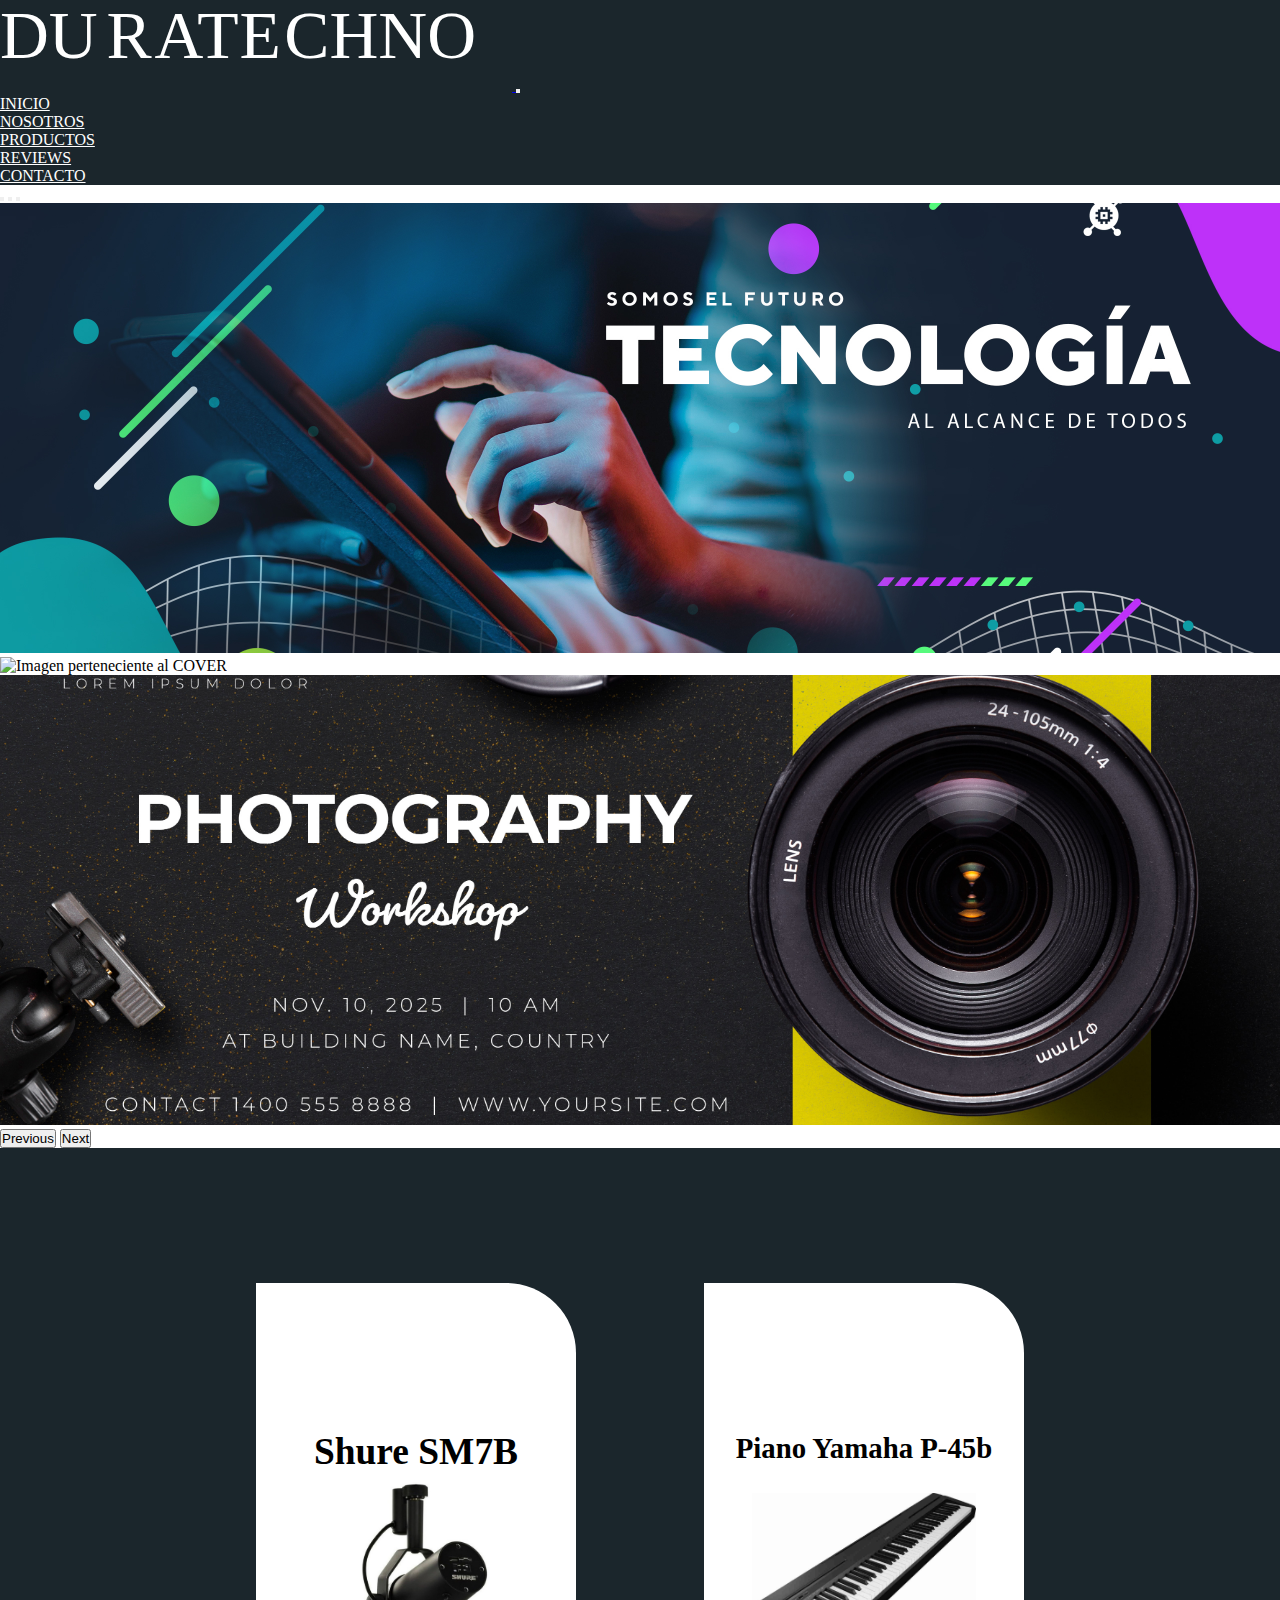
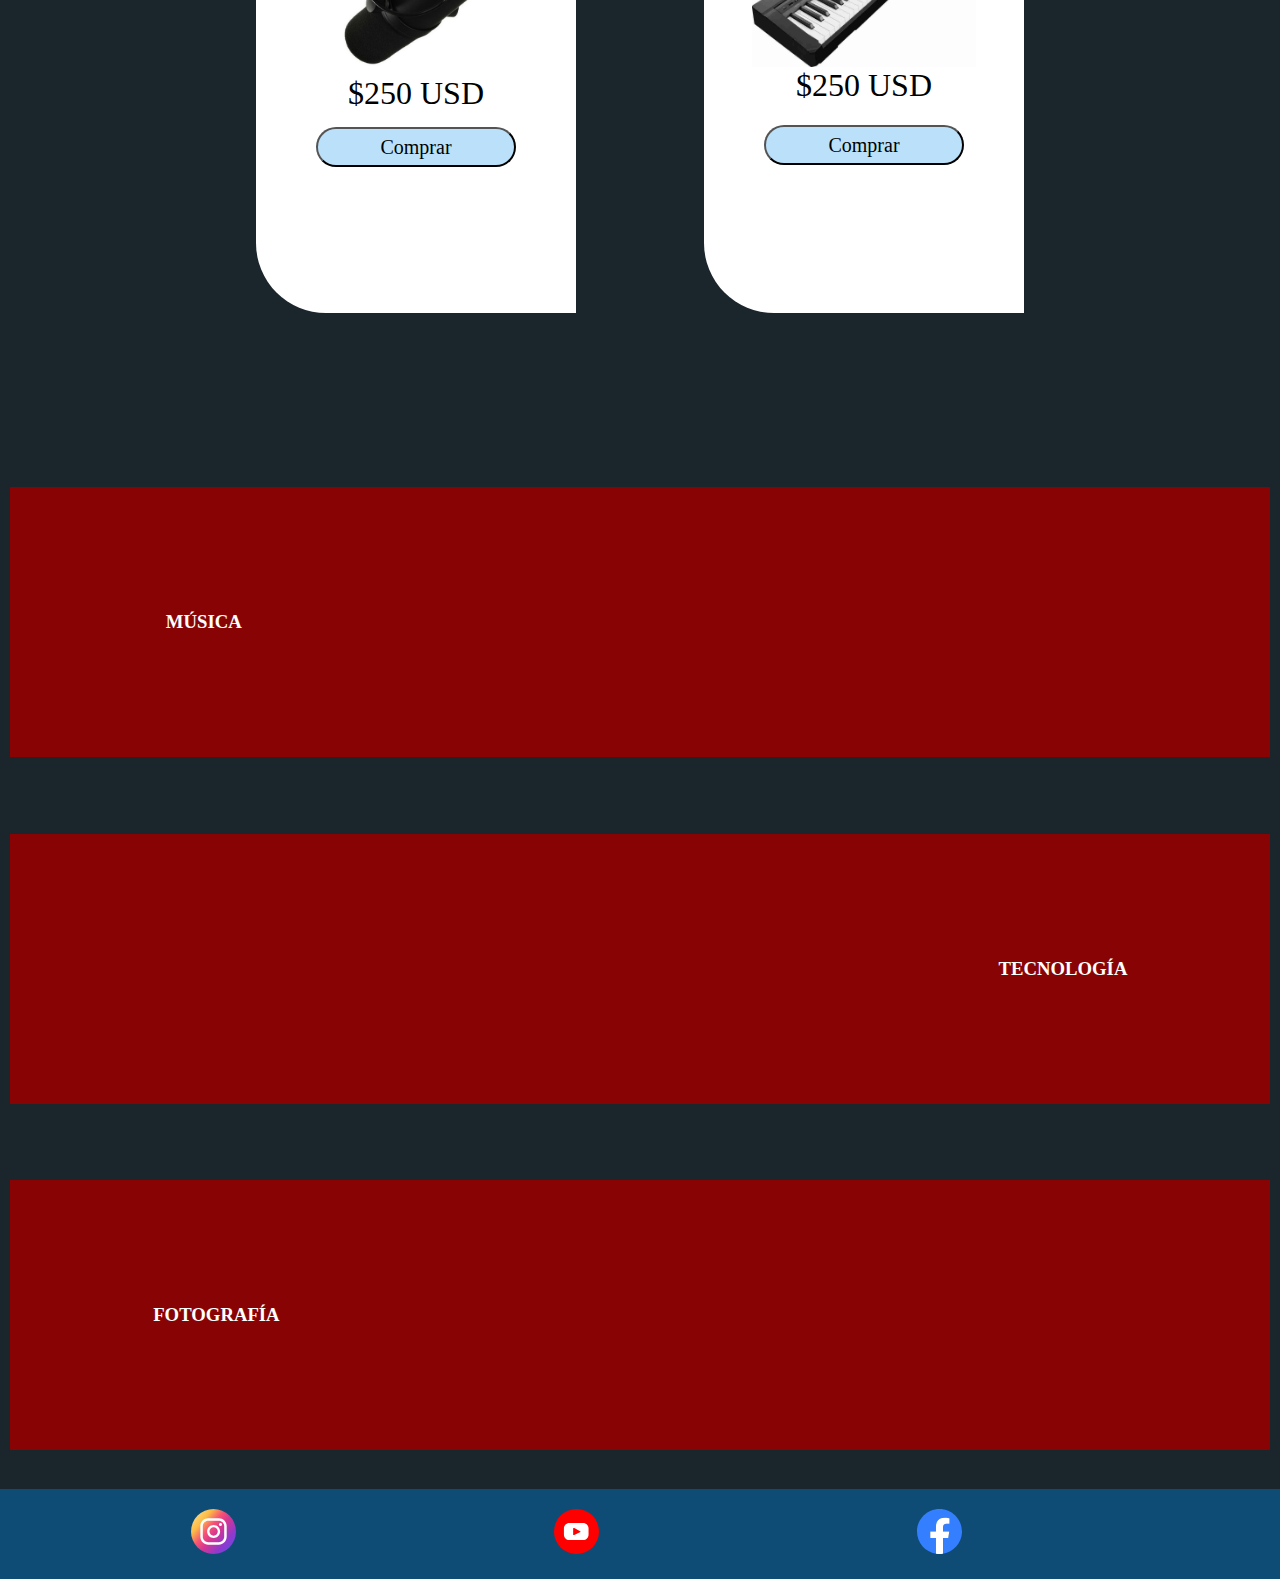
==== index.html @ 424f65d6 "Repositorio GitHub" ====
<!DOCTYPE html>
<html lang="es">
<head>
    <meta charset="UTF-8">
    <meta http-equiv="X-UA-Compatible" content="IE=edge">
    <meta name="viewport" content="width=device-width, initial-scale=1.0">
    <title>DURATECHNO</title>
    <link href="https://cdn.jsdelivr.net/npm/bootstrap@5.2.0/dist/css/bootstrap.min.css" rel="stylesheet" integrity="sha384-gH2yIJqKdNHPEq0n4Mqa/HGKIhSkIHeL5AyhkYV8i59U5AR6csBvApHHNl/vI1Bx" crossorigin="anonymous">
    <link rel="stylesheet" href="./css/styles.css">

</head>
<body>
    <header>
        <nav class="navbar navbar-expand-lg background-color">
            <div class="container-fluid">
              <a class="navbar-brand" href="./index.html">
                <img class="logo__nav" src="./assets/img/logoduratechno.svg" alt="logo">
              </a>
              <button class="navbar-toggler" type="button" data-bs-toggle="collapse" data-bs-target="#navbarSupportedContent" aria-controls="navbarSupportedContent" aria-expanded="false" aria-label="Toggle navigation">
                <span class="navbar-toggler-icon"></span>
              </button>
              <div class="collapse navbar-collapse" id="navbarSupportedContent">
                <ul class="navbar-nav ms-auto">
                  <li class="nav-item">
                    <a class="nav-link" aria-current="page" href="./index.html">INICIO</a>
                  </li>
                  <li class="nav-item">
                      <a class="nav-link" href="./pages/nosotros.html" target="_blank">NOSOTROS</a>
                </li>
                  <li class="nav-item">
                    <a class="nav-link" href="./pages/productos2.html" target="_blank">PRODUCTOS</a>
                  </li>
                  <li class="nav-item">
                      <a class="nav-link" href="./pages/reviews.html" target="_blank">REVIEWS</a>
                </li>
                  <li class="nav-item">
                    <a class="nav-link" href="./pages/contacto.html" target="_blank">CONTACTO</a>
                  </li>
                </ul>
              </div>
            </div>
        </nav>
    </header>
    <section class="conteiner_cover">
      <div id="carouselExampleIndicators" class="carousel slide" data-bs-ride="true">
        <div class="carousel-indicators">
          <button type="button" data-bs-target="#carouselExampleIndicators" data-bs-slide-to="0" class="active" aria-current="true" aria-label="Slide 1"></button>
          <button type="button" data-bs-target="#carouselExampleIndicators" data-bs-slide-to="1" aria-label="Slide 2"></button>
          <button type="button" data-bs-target="#carouselExampleIndicators" data-bs-slide-to="2" aria-label="Slide 3"></button>
        </div>
        <div class="carousel-inner">
          <div class="carousel-item active">
            <img src="./assets/img/cover__banner.jpg" class="d-block w-100" alt="Imagen perteneciente al COVER">
          </div>
          <div class="carousel-item">
            <img src="./assets/img/cover__banner2.jpg" class="d-block w-100" alt="Imagen perteneciente al COVER">
          </div>
          <div class="carousel-item">
            <img src="./assets/img/cover__banner3.jpg" class="d-block w-100" alt="Imagen perteneciente al COVER">
          </div>
        </div>
        <button class="carousel-control-prev" type="button" data-bs-target="#carouselExampleIndicators" data-bs-slide="prev">
          <span class="carousel-control-prev-icon" aria-hidden="true"></span>
          <span class="visually-hidden">Previous</span>
        </button>
        <button class="carousel-control-next" type="button" data-bs-target="#carouselExampleIndicators" data-bs-slide="next">
          <span class="carousel-control-next-icon" aria-hidden="true"></span>
          <span class="visually-hidden">Next</span>
        </button>
      </div>
    </section>
    <section class="conteiner__products">
      <article class="card__1">
        <h3 class="card__title">Shure SM7B</h3>
        <img class="card__img" src="./assets/img/articulo_1.jpg" alt="Shure SM7B">
        <p class="card__price">$250 USD</p>
        <form>
          <input class="btn" type="button" value="Comprar"/>
        </form>  
      </article>
      <article class="card__2">
        <h3 class="card__title">Piano Yamaha P-45b</h3>
        <img class="card__img" src="./assets/img/articulo_2.jpg" alt="Yamaha P-45b">
        <p class="card__price">$250 USD</p>
        <form>
            <input class="btn"  type="button" value="Comprar"/>
        </form> 
      </article>   
    </section>
    <div class="conteiner_video-presentacion">
      <div class="square_conteiner">
        <h3>MÚSICA</h3>
        <iframe width="560" height="315" src="https://www.youtube.com/embed/FCR5v_9YJSA" title="YouTube video player" frameborder="0" allow="accelerometer; autoplay; clipboard-write; encrypted-media; gyroscope; picture-in-picture" allowfullscreen></iframe>
      </div>    
      
      <div class="square_conteiner">
        <iframe width="560" height="315" src="https://www.youtube.com/embed/40LCwlGci04" title="YouTube video player" frameborder="0" allow="accelerometer; autoplay; clipboard-write; encrypted-media; gyroscope; picture-in-picture" allowfullscreen></iframe>
        <h3>TECNOLOGÍA</h3>
      </div> 

      <div class="square_conteiner">
        <h3>FOTOGRAFÍA</h3>
        <iframe width="560" height="315" src="https://www.youtube.com/embed/zerSHqKWhYQ" title="YouTube video player" frameborder="0" allow="accelerometer; autoplay; clipboard-write; encrypted-media; gyroscope; picture-in-picture" allowfullscreen></iframe>
      </div>     
    </div>
    <footer> 
      <div>
          <a href="https://www.instagram.com/duratechno/" target="_blank">
              <img class="footer_img fa-instagram" src="./assets/img/instagram_logo.svg" alt="Icono Instagram">
          </a>
      </div>
      <div>
          <a href="https://www.youtube.com/channel/UC4eoBMICMSjRvYHxWtyNZlQ" target="_blank">
              <img class="footer_img fa-youtube" src="./assets/img/youtube_logo.svg" alt="Icono YouTube">
          </a>
      </div>
      <div>
          <a href="https://www.facebook.com/gabydiaz99" target="_blank">
              <img class="footer_img fa-facebook" src="./assets/img/facebook_logo.svg" alt="Icono Facebook">
          </a>
      </div> 
    </footer>  
<script src="https://cdn.jsdelivr.net/npm/bootstrap@5.2.0/dist/js/bootstrap.bundle.min.js" integrity="sha384-A3rJD856KowSb7dwlZdYEkO39Gagi7vIsF0jrRAoQmDKKtQBHUuLZ9AsSv4jD4Xa" crossorigin="anonymous"></script>
</body>
</html>
---- css/styles.css ----
@import url("https://fonts.googleapis.com/css2?family=Baloo+2:wght@400;700;800&display=swap");
* {
  margin: 0;
  padding: 0;
  box-sizing: border-box;
}

header {
  font-family: "$fontBaloo";
}
header .logo__nav {
  width: 40%;
}
header .background-color {
  background-color: #1B262C;
}
header .nav-link {
  color: #fff;
}

.conteiner_cover img {
  -o-object-fit: cover;
     object-fit: cover;
  height: 50vh;
  width: 100%;
}

.conteiner__products {
  background-color: #1B262C;
  display: flex;
  justify-content: space-between;
  align-items: center;
  height: 100vh;
  font-family: "Baloo 2", cursive;
}
.conteiner__products .card__1 {
  display: flex;
  flex-direction: column;
  justify-content: center;
  align-items: center;
  width: 25%;
  height: 70vh;
  background-color: rgb(255, 255, 255);
  margin-left: 20%;
  border-top-right-radius: 70px;
  border-bottom-left-radius: 70px;
  font-family: "TTNorms-ExtraBold";
  font-size: 2em;
}
.conteiner__products .card__1 img {
  width: 50%;
}
.conteiner__products .card__1 .btn {
  width: 200px;
  height: 40px;
  border-radius: 20px;
  font-family: "TTNorms-ExtraBold";
  font-size: 20px;
  background-color: #BBE1FA;
  margin-top: 15px;
}
.conteiner__products .card__1:hover {
  width: 28%;
  transition: 1s;
}
.conteiner__products .card__2 {
  display: flex;
  flex-direction: column;
  justify-content: center;
  align-items: center;
  width: 25%;
  height: 70vh;
  background-color: rgb(255, 255, 255);
  margin-right: 20%;
  border-top-right-radius: 70px;
  border-bottom-left-radius: 70px;
  font-family: "TTNorms-ExtraBold";
  font-size: 2em;
}
.conteiner__products .card__2 h3 {
  font-size: 0.9em;
  margin-bottom: 9%;
}
.conteiner__products .card__2 p {
  padding-bottom: 2%;
}
.conteiner__products .card__2 img {
  width: 70%;
}
.conteiner__products .card__2 .btn {
  width: 200px;
  height: 40px;
  border-radius: 20px;
  font-family: "TTNorms-ExtraBold";
  font-size: 20px;
  background-color: #BBE1FA;
  margin-top: 15px;
}
.conteiner__products .card__2:hover {
  width: 28%;
  transition: 1s;
}

.conteiner_video-presentacion {
  background-color: #1B262C;
  height: auto;
  display: flex;
  flex-direction: column;
  align-items: center;
  justify-content: center;
}
.conteiner_video-presentacion .square_conteiner {
  background-color: #880404;
  height: 30vh;
  width: 98.5vw;
  display: flex;
  align-items: center;
  justify-content: space-around;
  margin: 3%;
}
.conteiner_video-presentacion .square_conteiner h3 {
  color: white;
}

footer {
  display: flex;
  height: 10vh;
  justify-content: space-evenly;
  align-items: center;
  padding-left: 10%;
  background-color: #0F4C75;
}
footer div a img {
  width: 15%;
}

.section__aboutus {
  background-image: url(../assets/img/Fondocover.png);
  background-repeat: no-repeat;
  background-size: cover;
  height: 100vh;
  background-color: #1B262C;
}
.section__aboutus h2 {
  margin-left: 45%;
  color: #fff;
  background-color: #1B262C;
  padding-top: 3%;
}
.section__aboutus .nosotros__info {
  display: flex;
  justify-content: space-between;
  align-items: center;
  margin-top: 8rem;
}
.section__aboutus .nosotros__info .nosotros__info-text {
  font-family: TTNorms-Regular;
  color: #fff;
  font-size: 1.8em;
  width: 900px;
  height: 600px;
  margin-left: 100px;
  overflow: scroll;
}
.section__aboutus .nosotros__info .nosotros__info-text div .section__aboutus img {
  width: 800px;
  margin-right: 100px;
  margin-bottom: 5em;
}
.section__aboutus .nosotros__info .nosotros__info-text::-webkit-scrollbar {
  width: 3px;
  height: 3px;
  background-color: rgb(224, 255, 245);
}

.section__aboutus img {
  width: 800px;
  margin-right: 100px;
  margin-bottom: 5em;
}/*# sourceMappingURL=styles.css.map */
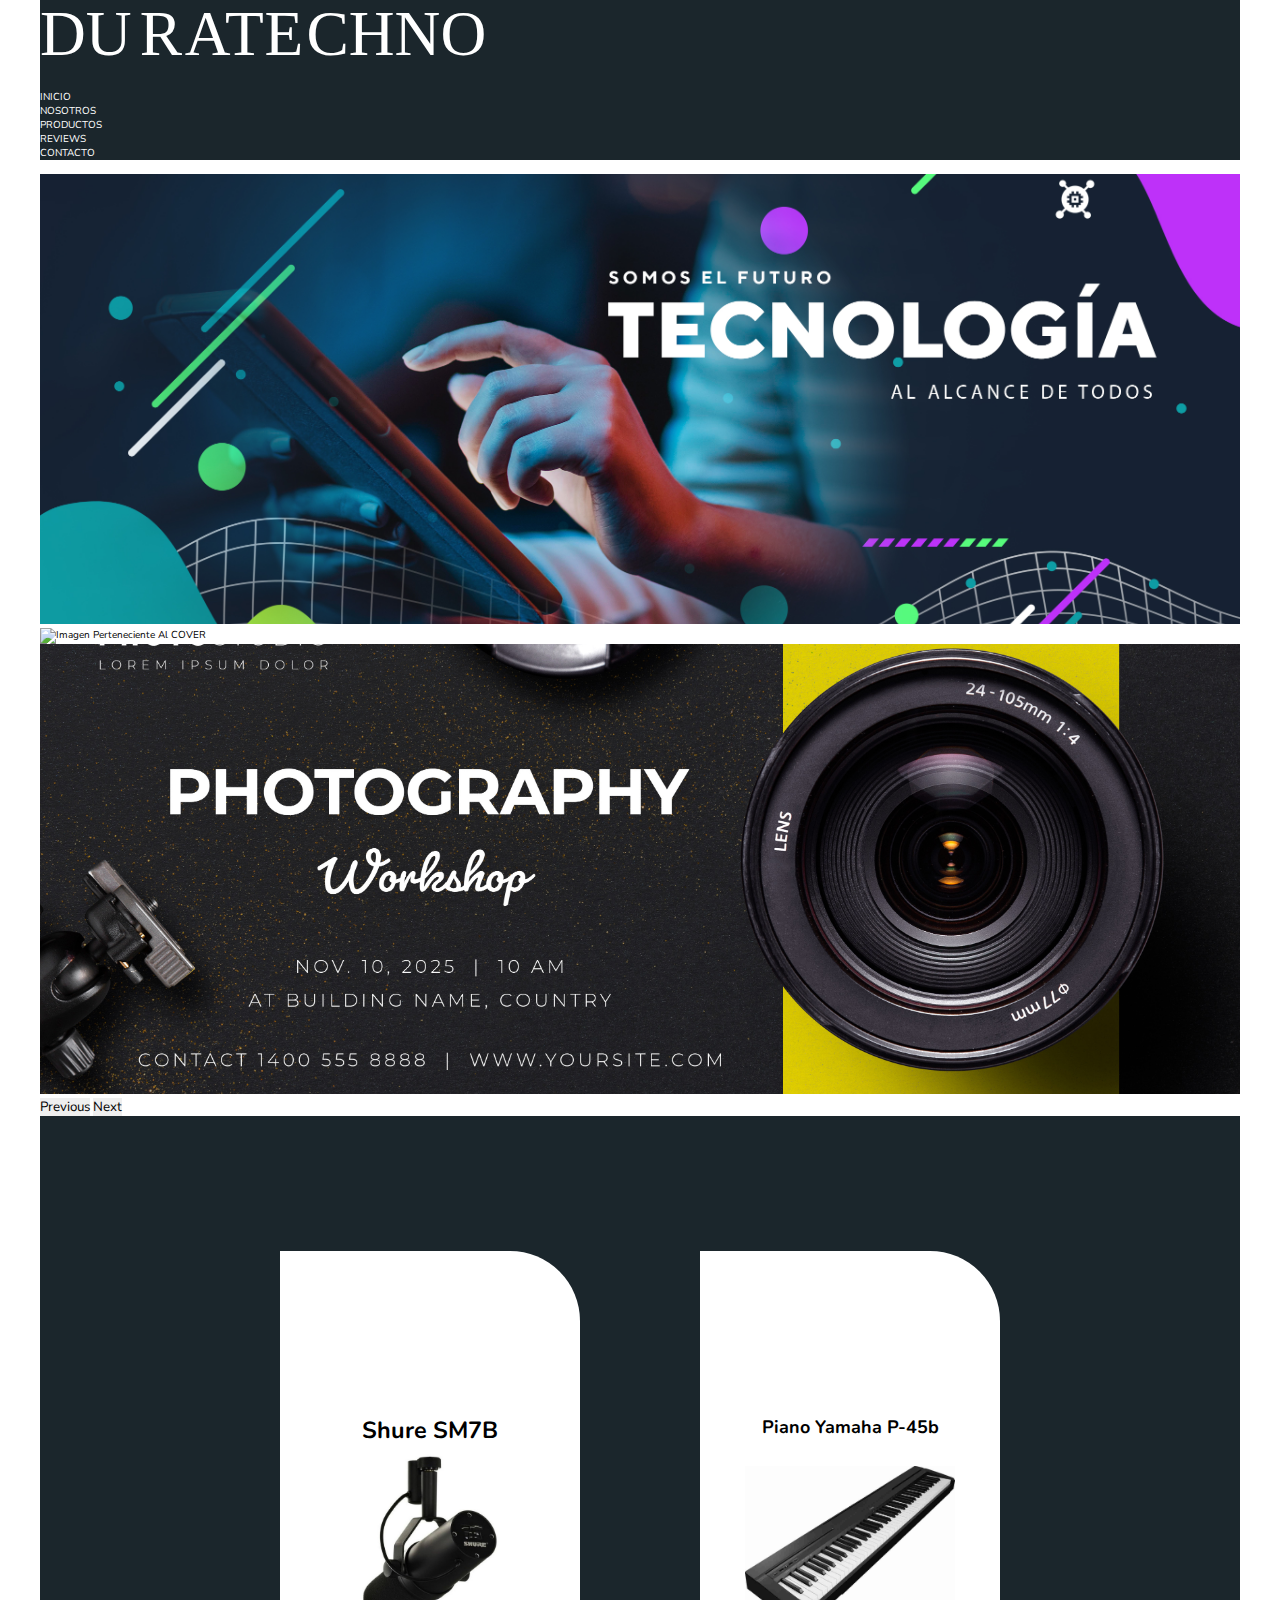
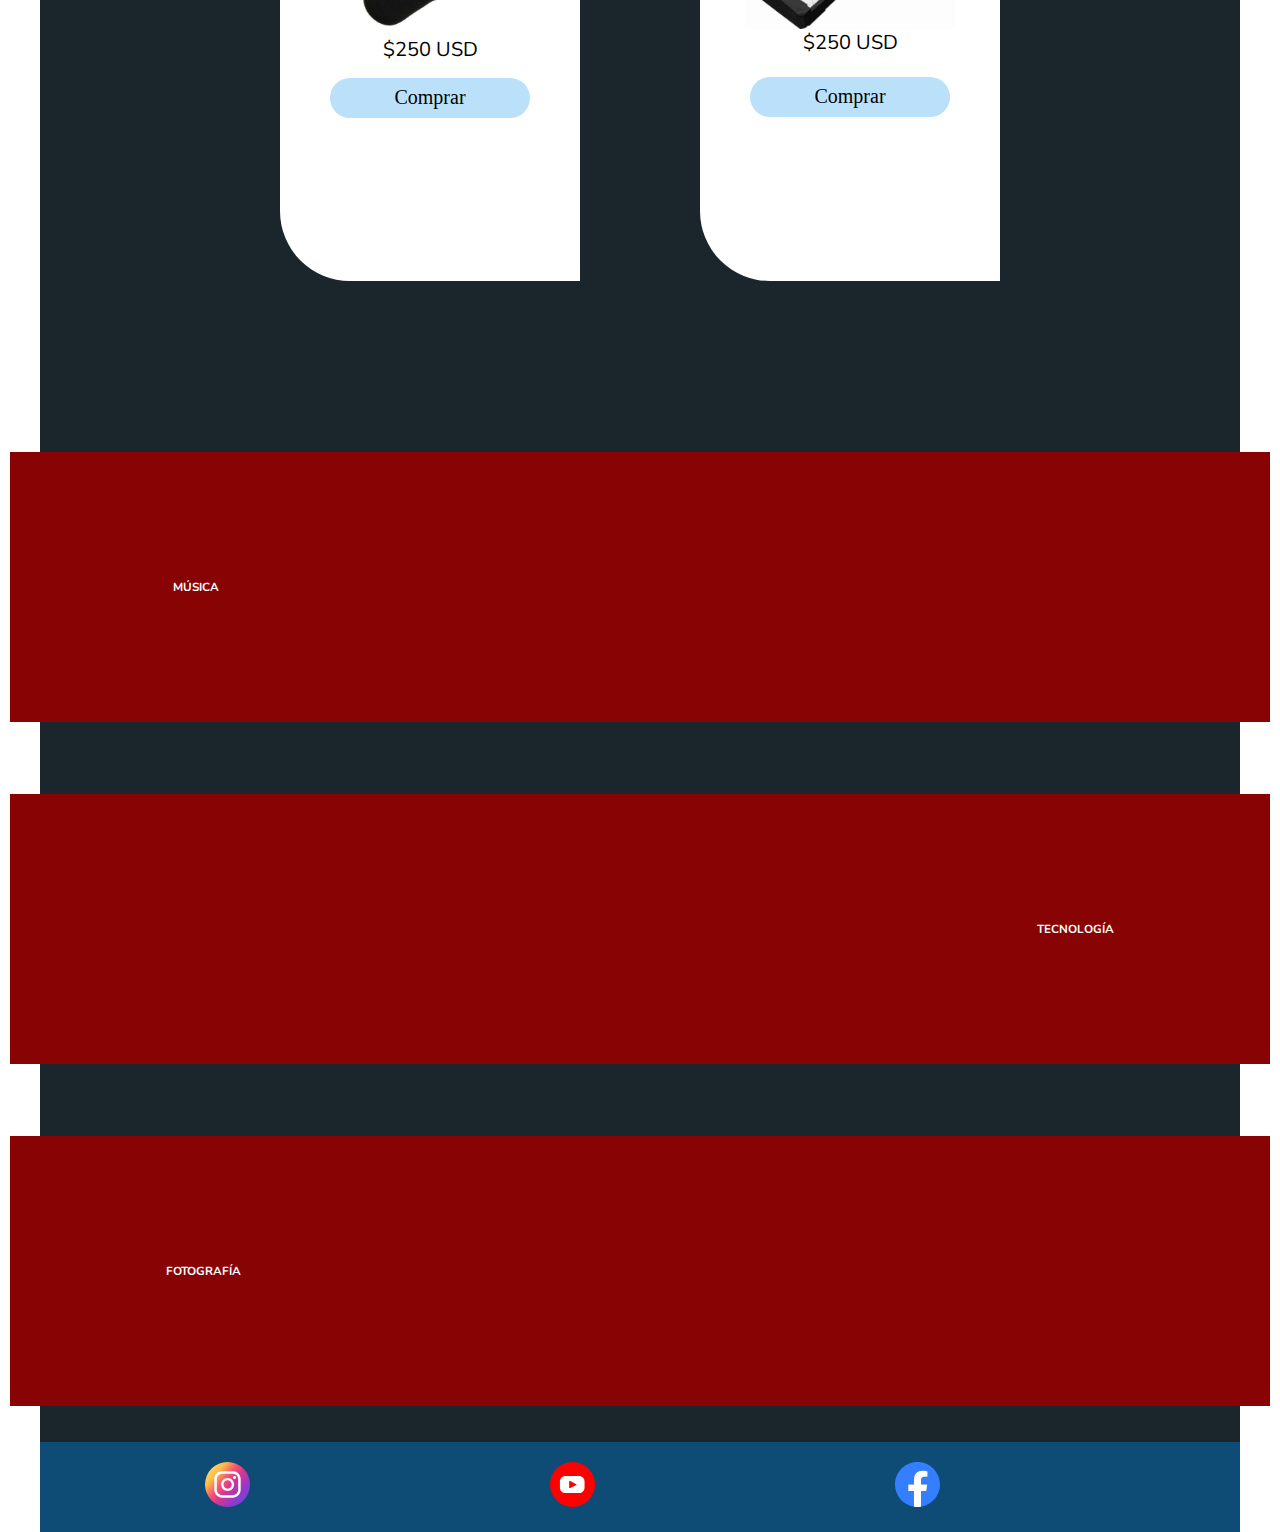
==== commit ec231074: "Full-Responsive" ====
--- a/index.html
+++ b/index.html
@@ -4,8 +4,10 @@
     <meta charset="UTF-8">
     <meta http-equiv="X-UA-Compatible" content="IE=edge">
     <meta name="viewport" content="width=device-width, initial-scale=1.0">
-    <title>DURATECHNO</title>
+    <title>DURATECHNO - Inicio</title>
+    <meta name="description" content="Tecnología, fotografía y música, al alcance de todos.">
     <link href="https://cdn.jsdelivr.net/npm/bootstrap@5.2.0/dist/css/bootstrap.min.css" rel="stylesheet" integrity="sha384-gH2yIJqKdNHPEq0n4Mqa/HGKIhSkIHeL5AyhkYV8i59U5AR6csBvApHHNl/vI1Bx" crossorigin="anonymous">
+    <meta name="keywords" content="home studio, filmmaker, tecnologia, accesorios para musicos">
     <link rel="stylesheet" href="./css/styles.css">
 
 </head>
@@ -28,7 +30,7 @@
                       <a class="nav-link" href="./pages/nosotros.html" target="_blank">NOSOTROS</a>
                 </li>
                   <li class="nav-item">
-                    <a class="nav-link" href="./pages/productos2.html" target="_blank">PRODUCTOS</a>
+                    <a class="nav-link" href="./pages/productos.html" target="_blank">PRODUCTOS</a>
                   </li>
                   <li class="nav-item">
                       <a class="nav-link" href="./pages/reviews.html" target="_blank">REVIEWS</a>
--- a/css/styles.css
+++ b/css/styles.css
@@ -1,4 +1,5 @@
 @import url("https://fonts.googleapis.com/css2?family=Baloo+2:wght@400;700;800&display=swap");
+@import url("https://fonts.googleapis.com/css2?family=Nunito:wght@200;300;400;500;600&display=swap");
 * {
   margin: 0;
   padding: 0;
@@ -177,4 +178,321 @@
   width: 800px;
   margin-right: 100px;
   margin-bottom: 5em;
+}
+
+* {
+  font-family: "Nunito", sans-serif;
+  margin: 0;
+  padding: 0;
+  box-sizing: border-box;
+  outline: none;
+  border: none;
+  text-decoration: none;
+  transition: all 0.2s linear;
+  text-transform: capitalize;
+}
+
+html {
+  font-size: 62.5%;
+  overflow-x: hidden;
+}
+
+.body_productos {
+  background-color: #1B262C;
+}
+
+.container {
+  max-width: 1200px;
+  margin: 0 auto;
+  padding: 3rem 2rem;
+}
+
+.container .title {
+  font-size: 3.5rem;
+  color: #fff;
+  margin-bottom: 3rem;
+  text-transform: uppercase;
+  text-align: center;
+}
+
+.container .products-container {
+  display: grid;
+  grid-template-columns: repeat(auto-fit, minmax(30rem, 1fr));
+  gap: 2rem;
+}
+
+.container .products-container .product {
+  text-align: center;
+  padding: 3rem 2rem;
+  background: #fff;
+  box-shadow: 0 0.5rem 1rem rgba(0, 0, 0, 0.1);
+  outline: 0.1rem solid #ccc;
+  outline-offset: -1.5rem;
+  cursor: pointer;
+}
+
+.container .products-container .product:hover {
+  outline: 0.2rem solid #222;
+  outline-offset: 0;
+}
+
+.container .products-container .product img {
+  height: 25rem;
+}
+
+.container .products-container .product:hover img {
+  transform: scale(0.9);
+}
+
+.container .products-container .product h3 {
+  padding: 0.5rem 0;
+  font-size: 2rem;
+  color: #444;
+}
+
+.container .products-container .product:hover h3 {
+  color: #27ae60;
+}
+
+.container .products-container .product .price {
+  font-size: 2rem;
+  color: #444;
+}
+
+.products-preview {
+  position: fixed;
+  top: 0;
+  left: 0;
+  min-height: 100vh;
+  width: 100%;
+  background: rgba(0, 0, 0, 0.8);
+  display: none;
+  align-items: center;
+  justify-content: center;
+}
+
+.products-preview .preview {
+  display: none;
+  padding: 2rem;
+  text-align: center;
+  background: #fff;
+  position: relative;
+  margin: 2rem;
+  width: 40rem;
+}
+
+.products-preview .preview.active {
+  display: inline-block;
+}
+
+.products-preview .preview img {
+  height: 30rem;
+}
+
+.products-preview .preview .fa-times {
+  position: absolute;
+  top: 1rem;
+  right: 1.5rem;
+  cursor: pointer;
+  color: #444;
+  font-size: 4rem;
+}
+
+.products-preview .preview .fa-times:hover {
+  transform: rotate(90deg);
+}
+
+.products-preview .preview h3 {
+  color: #444;
+  padding: 0.5rem 0;
+  font-size: 2.5rem;
+}
+
+.products-preview .preview .stars {
+  padding: 1rem 0;
+  font-size: 1.7rem;
+}
+
+.products-preview .preview .stars i {
+  color: #27ae60;
+}
+
+.products-preview .preview .stars span {
+  color: #999;
+}
+
+.products-preview .preview p {
+  line-height: 1.5;
+  padding: 1rem 0;
+  font-size: 1.6rem;
+  color: #777;
+}
+
+.products-preview .preview .price {
+  padding: 1rem 0;
+  font-size: 2.5rem;
+  color: #27ae60;
+}
+
+.products-preview .preview .buttons {
+  display: flex;
+  gap: 1.5rem;
+  flex-wrap: wrap;
+  margin-top: 1rem;
+}
+
+.products-preview .preview .buttons a {
+  flex: 1 1 16rem;
+  padding: 1rem;
+  font-size: 1.8rem;
+  color: #444;
+  border: 0.1rem solid #444;
+}
+
+.products-preview .preview .buttons a.cart {
+  background: #444;
+  color: #fff;
+}
+
+.products-preview .preview .buttons a.cart:hover {
+  background: #111;
+}
+
+.products-preview .preview .buttons a.buy:hover {
+  background: #444;
+  color: #fff;
+}
+
+.width_img {
+  width: 95%;
+}
+
+@media (max-width: 991px) {
+  html {
+    font-size: 55%;
+  }
+}
+@media (max-width: 768px) {
+  .products-preview .preview img {
+    height: 25rem;
+  }
+}
+@media (max-width: 450px) {
+  html {
+    font-size: 50%;
+  }
+}
+.body_contacto {
+  background-color: #1B262C;
+  color: #fff;
+  line-height: 1.6;
+  font-family: "Quicksand", sans-serif;
+  padding: 0 1.5em;
+}
+
+.container {
+  max-width: 1170px;
+  margin-left: auto;
+  margin-right: auto;
+  padding: 1.5em;
+}
+
+ul {
+  list-style: none;
+  padding: 0;
+}
+
+.logo {
+  text-align: center;
+  font-size: 3em;
+}
+
+.logo span {
+  color: #B70E21;
+}
+
+.contact-wrapper {
+  box-shadow: 0 0 20px 0 rgba(255, 255, 255, 0.3);
+}
+
+.contact-wrapper > * {
+  padding: 1em;
+}
+
+.contact-form {
+  background: #222222;
+}
+
+.contact-form form {
+  display: grid;
+  grid-template-columns: 1fr 1fr;
+}
+
+.contact-form form label {
+  display: block;
+}
+
+.contact-form form p {
+  margin: 0;
+  padding: 1em;
+}
+
+.contact-form form .block {
+  grid-column: 1/3;
+}
+
+.contact-form form button,
+.contact-form form input,
+.contact-form form textarea {
+  width: 100%;
+  padding: 0.7em;
+  border: none;
+  background: none;
+  outline: 0;
+  color: #fff;
+  border-bottom: 1px solid #d63031;
+}
+
+.contact-form form button {
+  background: #B70E21;
+  border: 0;
+  text-transform: uppercase;
+  padding: 1em;
+}
+
+.contact-form form button:hover,
+.contact-form form button:focus {
+  background: #d63031;
+  color: #fff;
+  transition: background-color 1s ease-out;
+  outline: 0;
+}
+
+/* CONTACT INFO */
+.contact-info {
+  background: #000;
+}
+
+.contact-info h4, .contact-info ul, .contact-info p {
+  text-align: center;
+  margin: 0 0 1rem 0;
+}
+
+/* LARGE SIZE */
+@media (min-width: 700px) {
+  body {
+    padding: 0 4em;
+  }
+  .contact-wrapper {
+    display: grid;
+    grid-template-columns: 2fr 1fr;
+  }
+  .contact-wrapper > * {
+    padding: 2em;
+  }
+  .contact-info h4,
+.contact-info ul,
+.contact-info p {
+    text-align: left;
+  }
 }/*# sourceMappingURL=styles.css.map */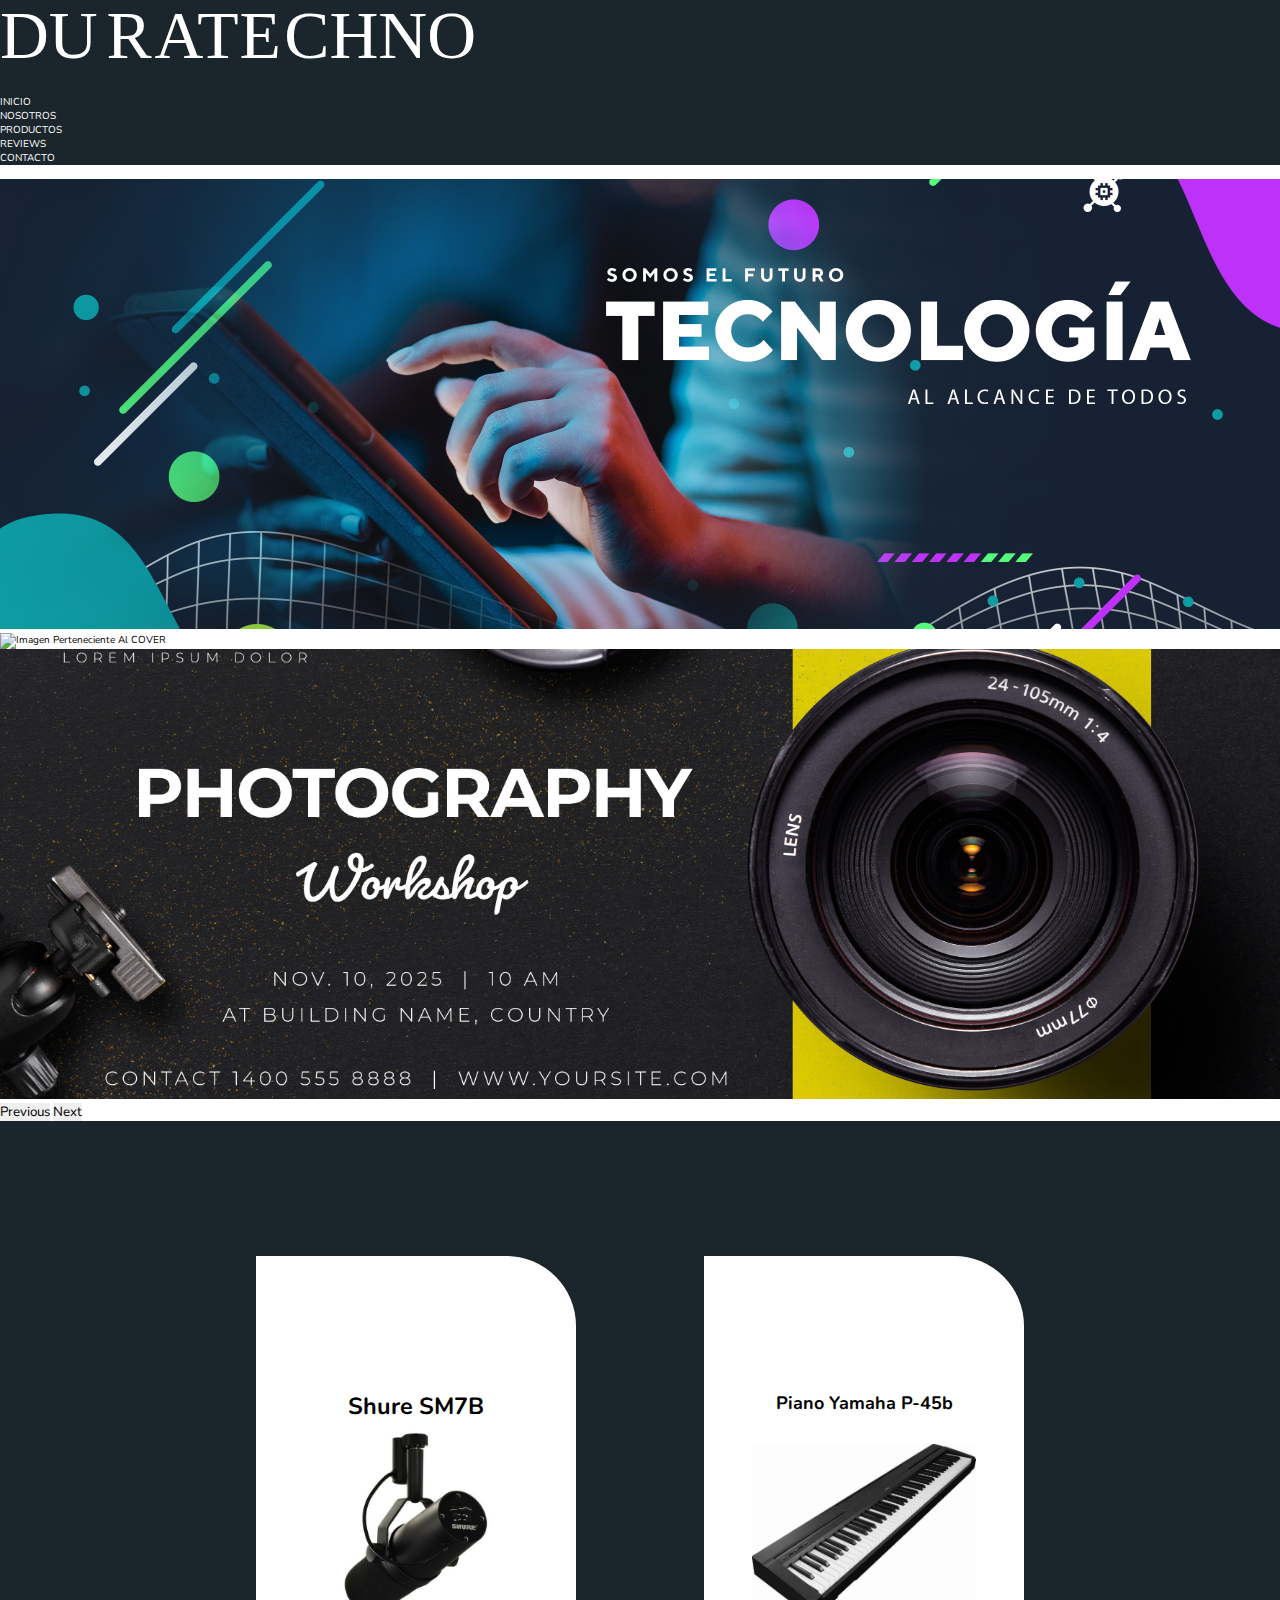
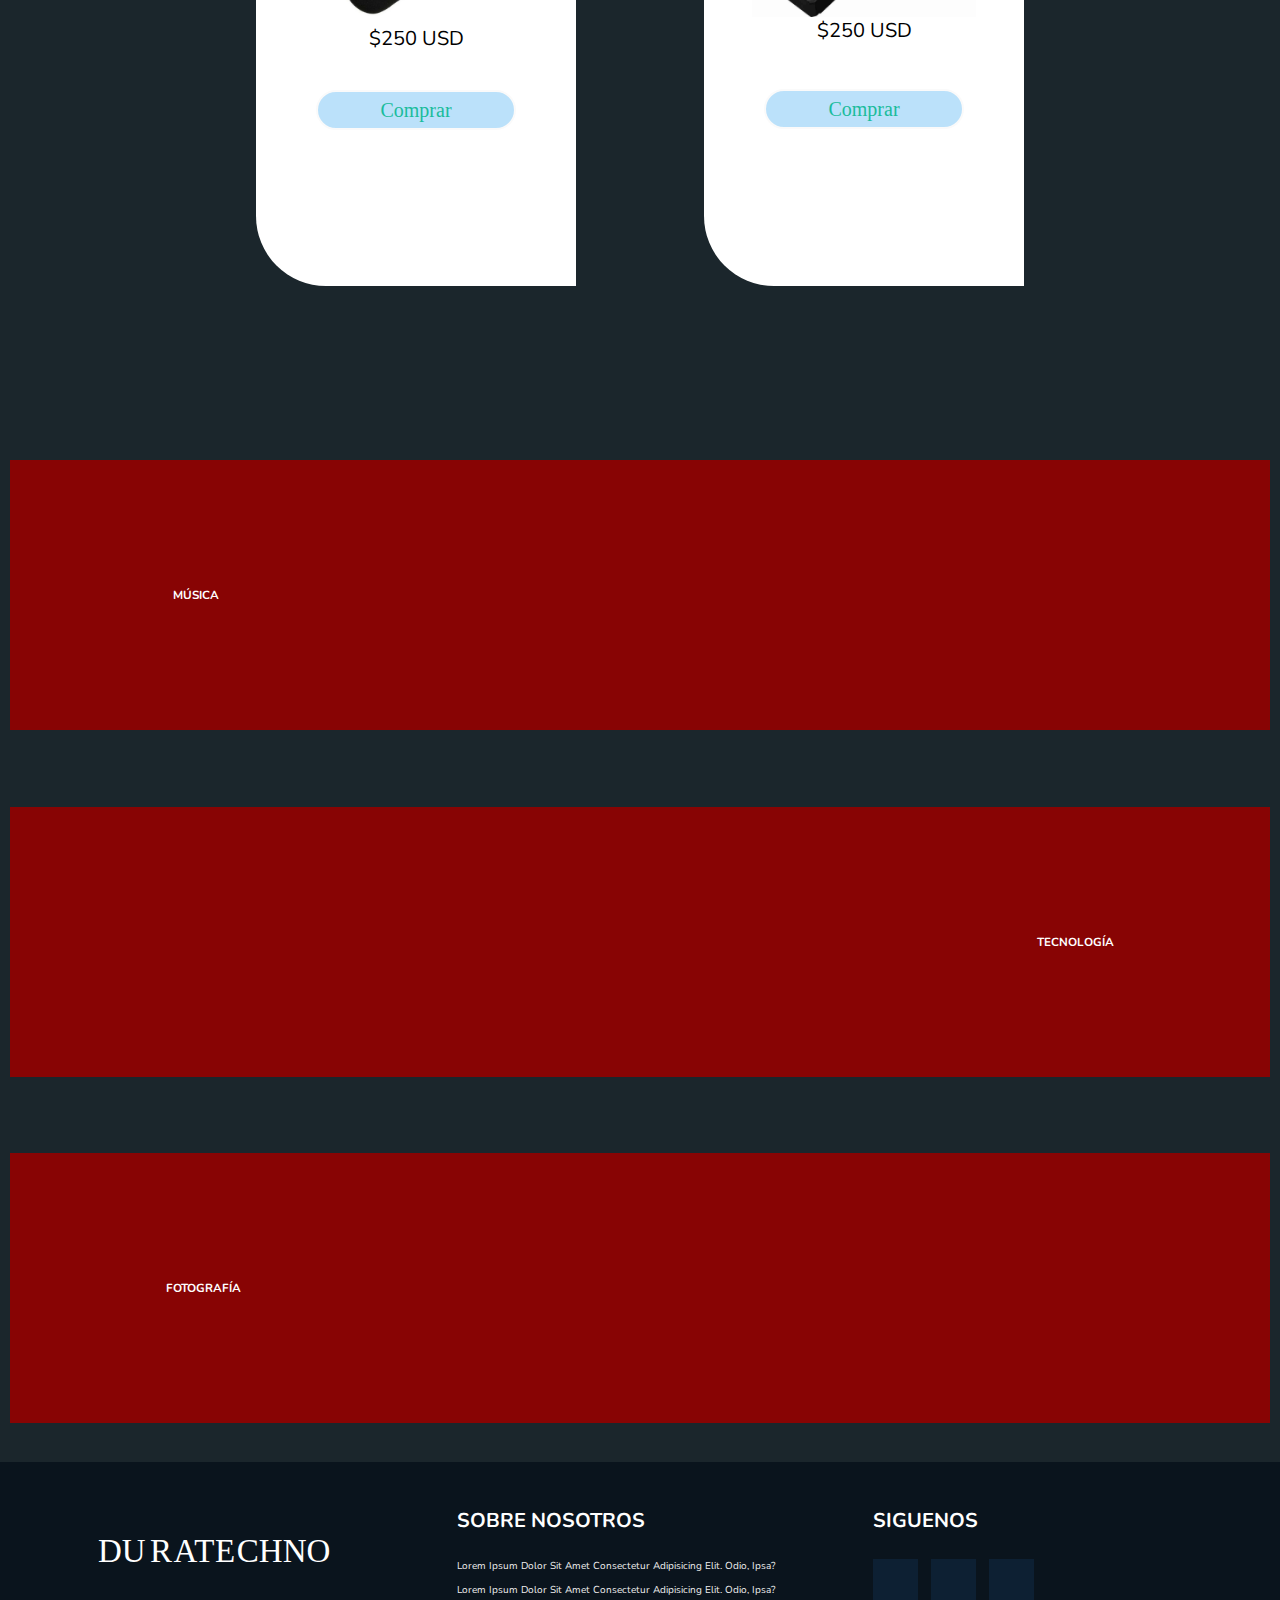
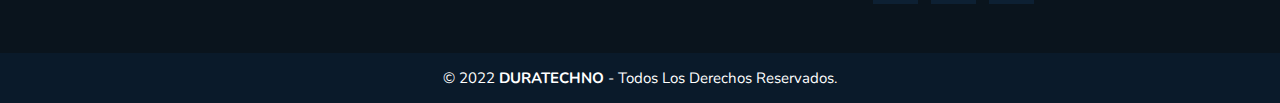
==== commit 33504fac: "Incorporación de estilos" ====
--- a/index.html
+++ b/index.html
@@ -105,23 +105,35 @@
         <iframe width="560" height="315" src="https://www.youtube.com/embed/zerSHqKWhYQ" title="YouTube video player" frameborder="0" allow="accelerometer; autoplay; clipboard-write; encrypted-media; gyroscope; picture-in-picture" allowfullscreen></iframe>
       </div>     
     </div>
-    <footer> 
-      <div>
-          <a href="https://www.instagram.com/duratechno/" target="_blank">
-              <img class="footer_img fa-instagram" src="./assets/img/instagram_logo.svg" alt="Icono Instagram">
-          </a>
+    <footer class="pie-pagina">
+      <div class="grupo-1">
+          <div class="box">
+              <figure>
+                  <a href="#">
+                      <img src="./assets/img/logoduratechno.svg" alt="Logo de DURATECHNO">
+                  </a>
+              </figure>
+          </div>
+          <div class="box">
+              <h2>SOBRE NOSOTROS</h2>
+              <p>Lorem ipsum dolor sit amet consectetur adipisicing elit. Odio, ipsa?</p>
+              <p>Lorem ipsum dolor sit amet consectetur adipisicing elit. Odio, ipsa?</p>
+          </div>
+          <div class="box">
+              <h2>SIGUENOS</h2>
+              <div class="red-social">
+                  <a href="https://www.facebook.com/gabydiaz99" target="_blank" class="fa fa-facebook"></a>
+                  <a href="https://www.instagram.com/duratechno/" target="_blank" class="fa fa-instagram"></a>
+                  <a href="https://www.youtube.com/channel/UC4eoBMICMSjRvYHxWtyNZlQ" target="_blank"" class="fa fa-youtube"></a>
+              </div>
+          </div>
       </div>
-      <div>
-          <a href="https://www.youtube.com/channel/UC4eoBMICMSjRvYHxWtyNZlQ" target="_blank">
-              <img class="footer_img fa-youtube" src="./assets/img/youtube_logo.svg" alt="Icono YouTube">
-          </a>
+      <div class="grupo-2">
+          <small>&copy; 2022 <b>DURATECHNO</b> - Todos los Derechos Reservados.</small>
       </div>
-      <div>
-          <a href="https://www.facebook.com/gabydiaz99" target="_blank">
-              <img class="footer_img fa-facebook" src="./assets/img/facebook_logo.svg" alt="Icono Facebook">
-          </a>
-      </div> 
-    </footer>  
+    </footer>
 <script src="https://cdn.jsdelivr.net/npm/bootstrap@5.2.0/dist/js/bootstrap.bundle.min.js" integrity="sha384-A3rJD856KowSb7dwlZdYEkO39Gagi7vIsF0jrRAoQmDKKtQBHUuLZ9AsSv4jD4Xa" crossorigin="anonymous"></script>
+<script src="https://kit.fontawesome.com/eb496ab1a0.js" crossorigin="anonymous"></script>    
 </body>
-</html>+</html>
+
--- a/css/styles.css
+++ b/css/styles.css
@@ -122,19 +122,84 @@
 .conteiner_video-presentacion .square_conteiner h3 {
   color: white;
 }
-
-footer {
-  display: flex;
-  height: 10vh;
-  justify-content: space-evenly;
-  align-items: center;
-  padding-left: 10%;
-  background-color: #0F4C75;
-}
-footer div a img {
-  width: 15%;
-}
-
+.conteiner_video-presentacion .square_conteiner iframe {
+  height: 120%;
+}
+
+.pie-pagina {
+  width: 100%;
+  background-color: #0a141d;
+}
+
+.pie-pagina .grupo-1 {
+  width: 100%;
+  max-width: 1200px;
+  margin: auto;
+  display: grid;
+  grid-template-columns: repeat(3, 1fr);
+  grid-gap: 50px;
+  padding: 45px 0px;
+}
+
+.pie-pagina .grupo-1 .box figure {
+  width: 100%;
+  height: 100%;
+  display: flex;
+  justify-content: center;
+  align-items: center;
+}
+
+.pie-pagina .grupo-1 .box figure img {
+  width: 250px;
+}
+
+.pie-pagina .grupo-1 .box h2 {
+  color: #fff;
+  margin-bottom: 25px;
+  font-size: 20px;
+}
+
+.pie-pagina .grupo-1 .box p {
+  color: #efefef;
+  margin-bottom: 10px;
+}
+
+.pie-pagina .grupo-1 .red-social a {
+  display: inline-block;
+  text-decoration: none;
+  width: 45px;
+  height: 45px;
+  line-height: 45px;
+  color: #fff;
+  margin-right: 10px;
+  background-color: #0d2033;
+  text-align: center;
+  transition: all 300ms ease;
+}
+
+.pie-pagina .grupo-1 .red-social a:hover {
+  color: aqua;
+}
+
+.pie-pagina .grupo-2 {
+  background-color: #0a1a2a;
+  padding: 15px 10px;
+  text-align: center;
+  color: #fff;
+}
+
+.pie-pagina .grupo-2 small {
+  font-size: 15px;
+}
+
+@media screen and (max-width: 800px) {
+  .pie-pagina .grupo-1 {
+    width: 90%;
+    grid-template-columns: repeat(1, 1fr);
+    grid-gap: 30px;
+    padding: 35px 0px;
+  }
+}
 .section__aboutus {
   background-image: url(../assets/img/Fondocover.png);
   background-repeat: no-repeat;
@@ -201,7 +266,7 @@
   background-color: #1B262C;
 }
 
-.container {
+.container_productos {
   max-width: 1200px;
   margin: 0 auto;
   padding: 3rem 2rem;
@@ -382,117 +447,358 @@
     font-size: 50%;
   }
 }
-.body_contacto {
+.container_page-contact {
+  position: relative;
+  width: 100%;
+  min-height: 100vh;
+  padding: 2rem;
   background-color: #1B262C;
-  color: #fff;
-  line-height: 1.6;
-  font-family: "Quicksand", sans-serif;
-  padding: 0 1.5em;
-}
-
-.container {
-  max-width: 1170px;
-  margin-left: auto;
-  margin-right: auto;
-  padding: 1.5em;
-}
-
-ul {
-  list-style: none;
-  padding: 0;
-}
-
-.logo {
+  overflow: hidden;
+  display: flex;
+  align-items: center;
+  justify-content: center;
+  padding-left: 20%;
+}
+
+.form {
+  width: 100%;
+  max-width: 820px;
+  background-color: #fff;
+  border-radius: 10px;
+  box-shadow: 0 0 20px 1px rgba(0, 0, 0, 0.1);
+  z-index: 1000;
+  overflow: hidden;
+  display: grid;
+  grid-template-columns: repeat(2, 1fr);
+}
+
+.contact-form {
+  background-color: #1abc9c;
+  position: relative;
+}
+
+.circle {
+  border-radius: 50%;
+  background: linear-gradient(135deg, transparent 20%, #1B262C);
+  position: absolute;
+}
+
+.circle.one {
+  width: 130px;
+  height: 130px;
+  top: 130px;
+  right: -40px;
+}
+
+.circle.two {
+  width: 80px;
+  height: 80px;
+  top: 10px;
+  right: 30px;
+}
+
+.contact-form:before {
+  content: "";
+  position: absolute;
+  width: 26px;
+  height: 26px;
+  background-color: #1abc9c;
+  transform: rotate(45deg);
+  top: 50px;
+  left: -13px;
+}
+
+form {
+  padding: 2.3rem 2.2rem;
+  z-index: 10;
+  overflow: hidden;
+  position: relative;
+}
+
+.title {
+  color: #fff;
+  font-weight: 500;
+  font-size: 1.5rem;
+  line-height: 1;
+  margin-bottom: 0.7rem;
+}
+
+.input-container {
+  position: relative;
+  margin: 1rem 0;
+}
+
+.input {
+  width: 100%;
+  outline: none;
+  border: 2px solid #fafafa;
+  background: none;
+  padding: 0.6rem 1.2rem;
+  color: #fff;
+  font-weight: 500;
+  font-size: 0.95rem;
+  letter-spacing: 0.5px;
+  border-radius: 25px;
+  transition: 0.3s;
+}
+
+textarea.input {
+  padding: 0.8rem 1.2rem;
+  min-height: 150px;
+  border-radius: 22px;
+  resize: none;
+  overflow-y: auto;
+}
+
+.input-container label {
+  position: absolute;
+  top: 50%;
+  left: 15px;
+  transform: translateY(-50%);
+  padding: 0 0.4rem;
+  color: #fafafa;
+  font-size: 0.9rem;
+  font-weight: 400;
+  pointer-events: none;
+  z-index: 1000;
+  transition: 0.5s;
+}
+
+.input-container.textarea label {
+  top: 1rem;
+  transform: translateY(0);
+}
+
+.btn {
+  padding: 0.6rem 1.3rem;
+  background-color: #fff;
+  border: 2px solid #fafafa;
+  font-size: 0.95rem;
+  color: #1abc9c;
+  line-height: 1;
+  border-radius: 25px;
+  outline: none;
+  cursor: pointer;
+  transition: 0.3s;
+  margin: 0;
+}
+
+.btn:hover {
+  background-color: transparent;
+  color: #fff;
+}
+
+.input-container span {
+  position: absolute;
+  top: 0;
+  left: 25px;
+  transform: translateY(-50%);
+  font-size: 0.8rem;
+  padding: 0 0.4rem;
+  color: transparent;
+  pointer-events: none;
+  z-index: 500;
+}
+
+.input-container span:before,
+.input-container span:after {
+  content: "";
+  position: absolute;
+  width: 10%;
+  opacity: 0;
+  transition: 0.3s;
+  height: 5px;
+  background-color: #1abc9c;
+  top: 50%;
+  transform: translateY(-50%);
+}
+
+.input-container span:before {
+  left: 50%;
+}
+
+.input-container span:after {
+  right: 50%;
+}
+
+.input-container.focus label {
+  top: 0;
+  transform: translateY(-50%);
+  left: 25px;
+  font-size: 0.8rem;
+}
+
+.input-container.focus span:before,
+.input-container.focus span:after {
+  width: 50%;
+  opacity: 1;
+}
+
+.contact-info {
+  padding: 2.3rem 2.2rem;
+  position: relative;
+}
+
+.contact-info .title {
+  color: #1abc9c;
+}
+
+.text {
+  color: #333;
+  margin: 1.5rem 0 2rem 0;
+}
+
+.information {
+  display: flex;
+  color: #555;
+  margin: 0.7rem 0;
+  align-items: center;
+  font-size: 0.95rem;
+}
+
+.icon {
+  width: 28px;
+  margin-right: 0.7rem;
+}
+
+.social-media {
+  padding: 2rem 0 0 0;
+}
+
+.social-media p {
+  color: #333;
+}
+
+.social-icons {
+  display: flex;
+  margin-top: 0.5rem;
+}
+
+.social-icons a {
+  width: 35px;
+  height: 35px;
+  border-radius: 5px;
+  background: linear-gradient(45deg, #1abc9c, #149279);
+  color: #fff;
   text-align: center;
-  font-size: 3em;
-}
-
-.logo span {
-  color: #B70E21;
-}
-
-.contact-wrapper {
-  box-shadow: 0 0 20px 0 rgba(255, 255, 255, 0.3);
-}
-
-.contact-wrapper > * {
-  padding: 1em;
-}
-
-.contact-form {
-  background: #222222;
-}
-
-.contact-form form {
-  display: grid;
-  grid-template-columns: 1fr 1fr;
-}
-
-.contact-form form label {
-  display: block;
-}
-
-.contact-form form p {
-  margin: 0;
-  padding: 1em;
-}
-
-.contact-form form .block {
-  grid-column: 1/3;
-}
-
-.contact-form form button,
-.contact-form form input,
-.contact-form form textarea {
-  width: 100%;
-  padding: 0.7em;
-  border: none;
-  background: none;
-  outline: 0;
-  color: #fff;
-  border-bottom: 1px solid #d63031;
-}
-
-.contact-form form button {
-  background: #B70E21;
-  border: 0;
-  text-transform: uppercase;
-  padding: 1em;
-}
-
-.contact-form form button:hover,
-.contact-form form button:focus {
-  background: #d63031;
-  color: #fff;
-  transition: background-color 1s ease-out;
-  outline: 0;
-}
-
-/* CONTACT INFO */
+  line-height: 35px;
+  margin-right: 0.5rem;
+  transition: 0.3s;
+}
+
+.social-icons a:hover {
+  transform: scale(1.05);
+}
+
+.contact-info:before {
+  content: "";
+  position: absolute;
+  width: 110px;
+  height: 100px;
+  border: 22px solid #1abc9c;
+  border-radius: 50%;
+  bottom: -77px;
+  right: 50px;
+  opacity: 0.3;
+}
+
+.big-circle {
+  position: absolute;
+  width: 500px;
+  height: 500px;
+  border-radius: 50%;
+  background: linear-gradient(to bottom, #1cd4af, #159b80);
+  bottom: 50%;
+  right: 50%;
+  transform: translate(-40%, 38%);
+}
+
+.big-circle:after {
+  content: "";
+  position: absolute;
+  width: 360px;
+  height: 360px;
+  background-color: #fafafa;
+  border-radius: 50%;
+  top: calc(50% - 180px);
+  left: calc(50% - 180px);
+}
+
+.square {
+  position: absolute;
+  height: 400px;
+  top: 50%;
+  left: 50%;
+  transform: translate(181%, 11%);
+  opacity: 0.2;
+}
+
+@media (max-width: 850px) {
+  .form {
+    grid-template-columns: 1fr;
+  }
+  .contact-info:before {
+    bottom: initial;
+    top: -75px;
+    right: 65px;
+    transform: scale(0.95);
+  }
+  .contact-form:before {
+    top: -13px;
+    left: initial;
+    right: 70px;
+  }
+  .square {
+    transform: translate(140%, 43%);
+    height: 350px;
+  }
+  .big-circle {
+    bottom: 75%;
+    transform: scale(0.9) translate(-40%, 30%);
+    right: 50%;
+  }
+  .text {
+    margin: 1rem 0 1.5rem 0;
+  }
+  .social-media {
+    padding: 1.5rem 0 0 0;
+  }
+}
+@media (max-width: 480px) {
+  .container {
+    padding: 1.5rem;
+  }
+  .contact-info:before {
+    display: none;
+  }
+  .square,
+.big-circle {
+    display: none;
+  }
+  form,
 .contact-info {
-  background: #000;
-}
-
-.contact-info h4, .contact-info ul, .contact-info p {
-  text-align: center;
-  margin: 0 0 1rem 0;
-}
-
-/* LARGE SIZE */
-@media (min-width: 700px) {
-  body {
-    padding: 0 4em;
-  }
-  .contact-wrapper {
-    display: grid;
-    grid-template-columns: 2fr 1fr;
-  }
-  .contact-wrapper > * {
-    padding: 2em;
-  }
-  .contact-info h4,
-.contact-info ul,
-.contact-info p {
-    text-align: left;
+    padding: 1.7rem 1.6rem;
+  }
+  .text,
+.information,
+.social-media p {
+    font-size: 0.8rem;
+  }
+  .title {
+    font-size: 1.15rem;
+  }
+  .social-icons a {
+    width: 30px;
+    height: 30px;
+    line-height: 30px;
+  }
+  .icon {
+    width: 23px;
+  }
+  .input {
+    padding: 0.45rem 1.2rem;
+  }
+  .btn {
+    padding: 0.45rem 1.2rem;
   }
 }/*# sourceMappingURL=styles.css.map */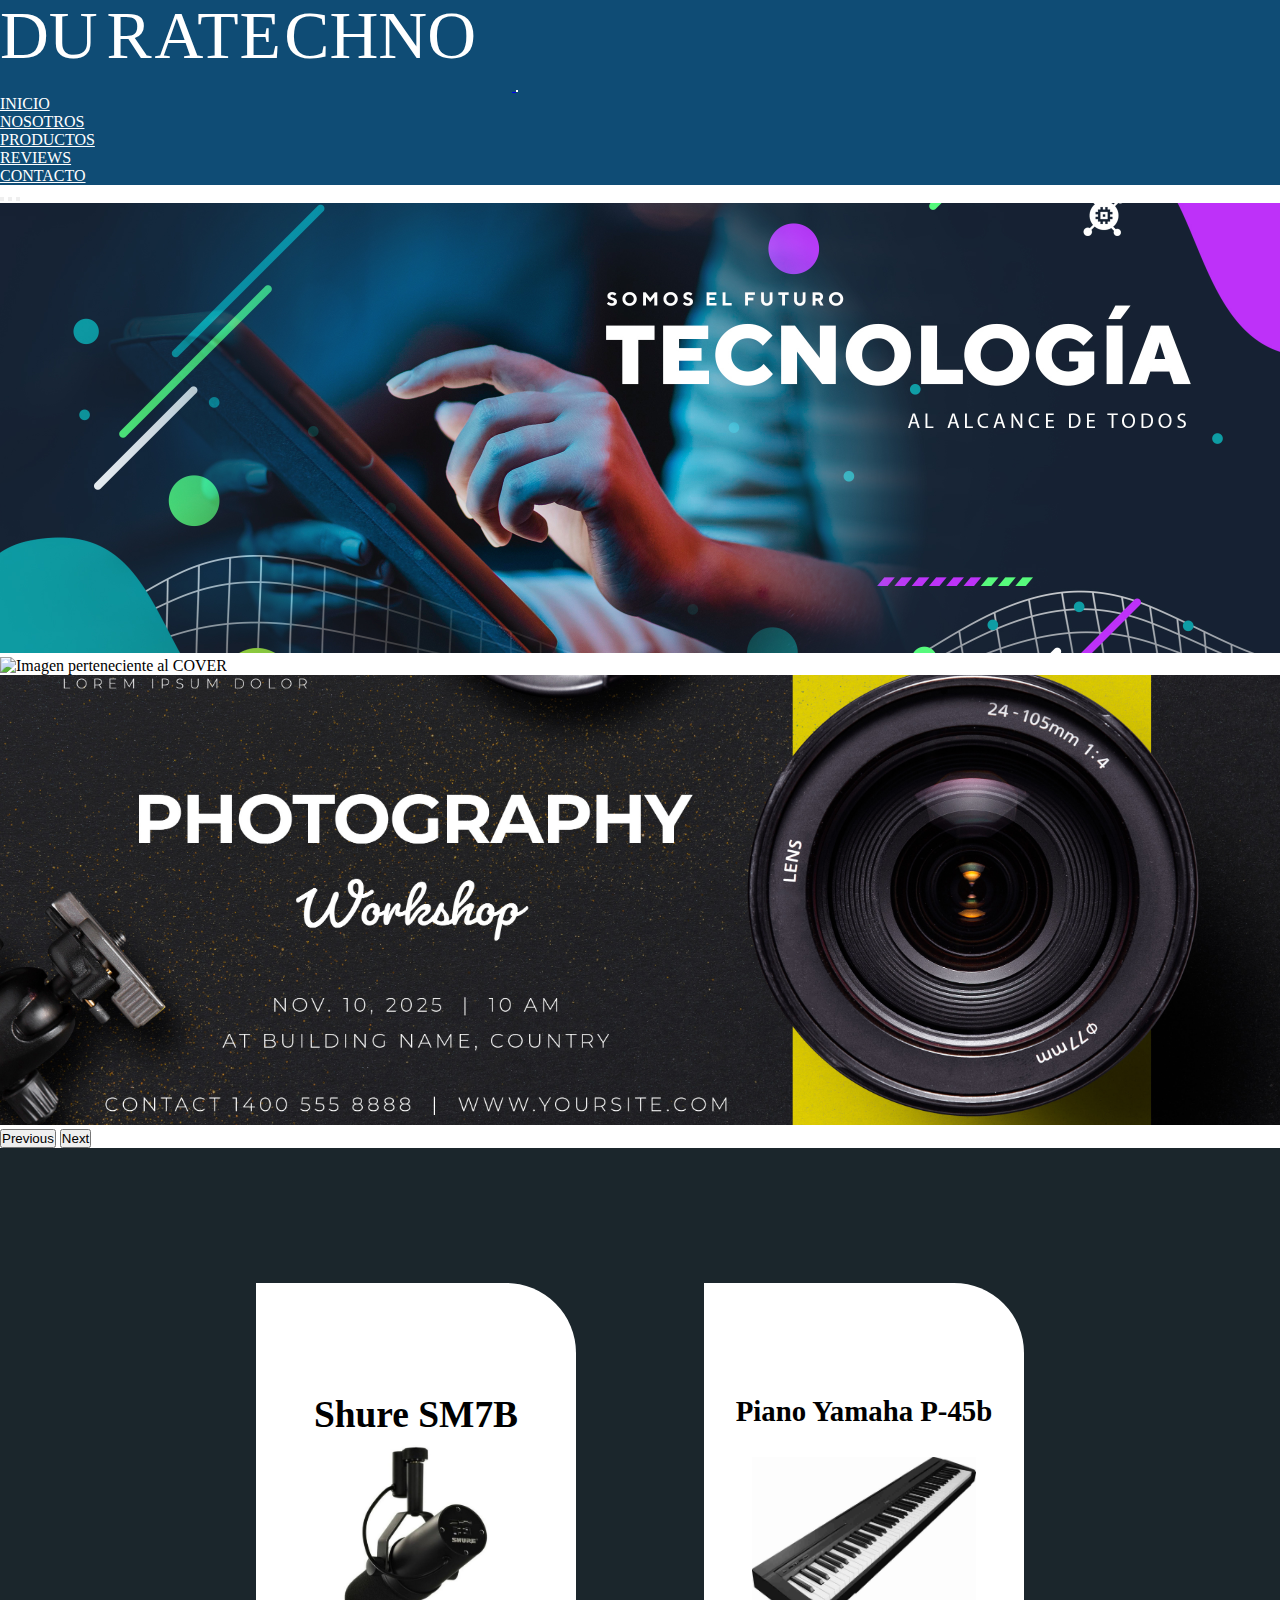
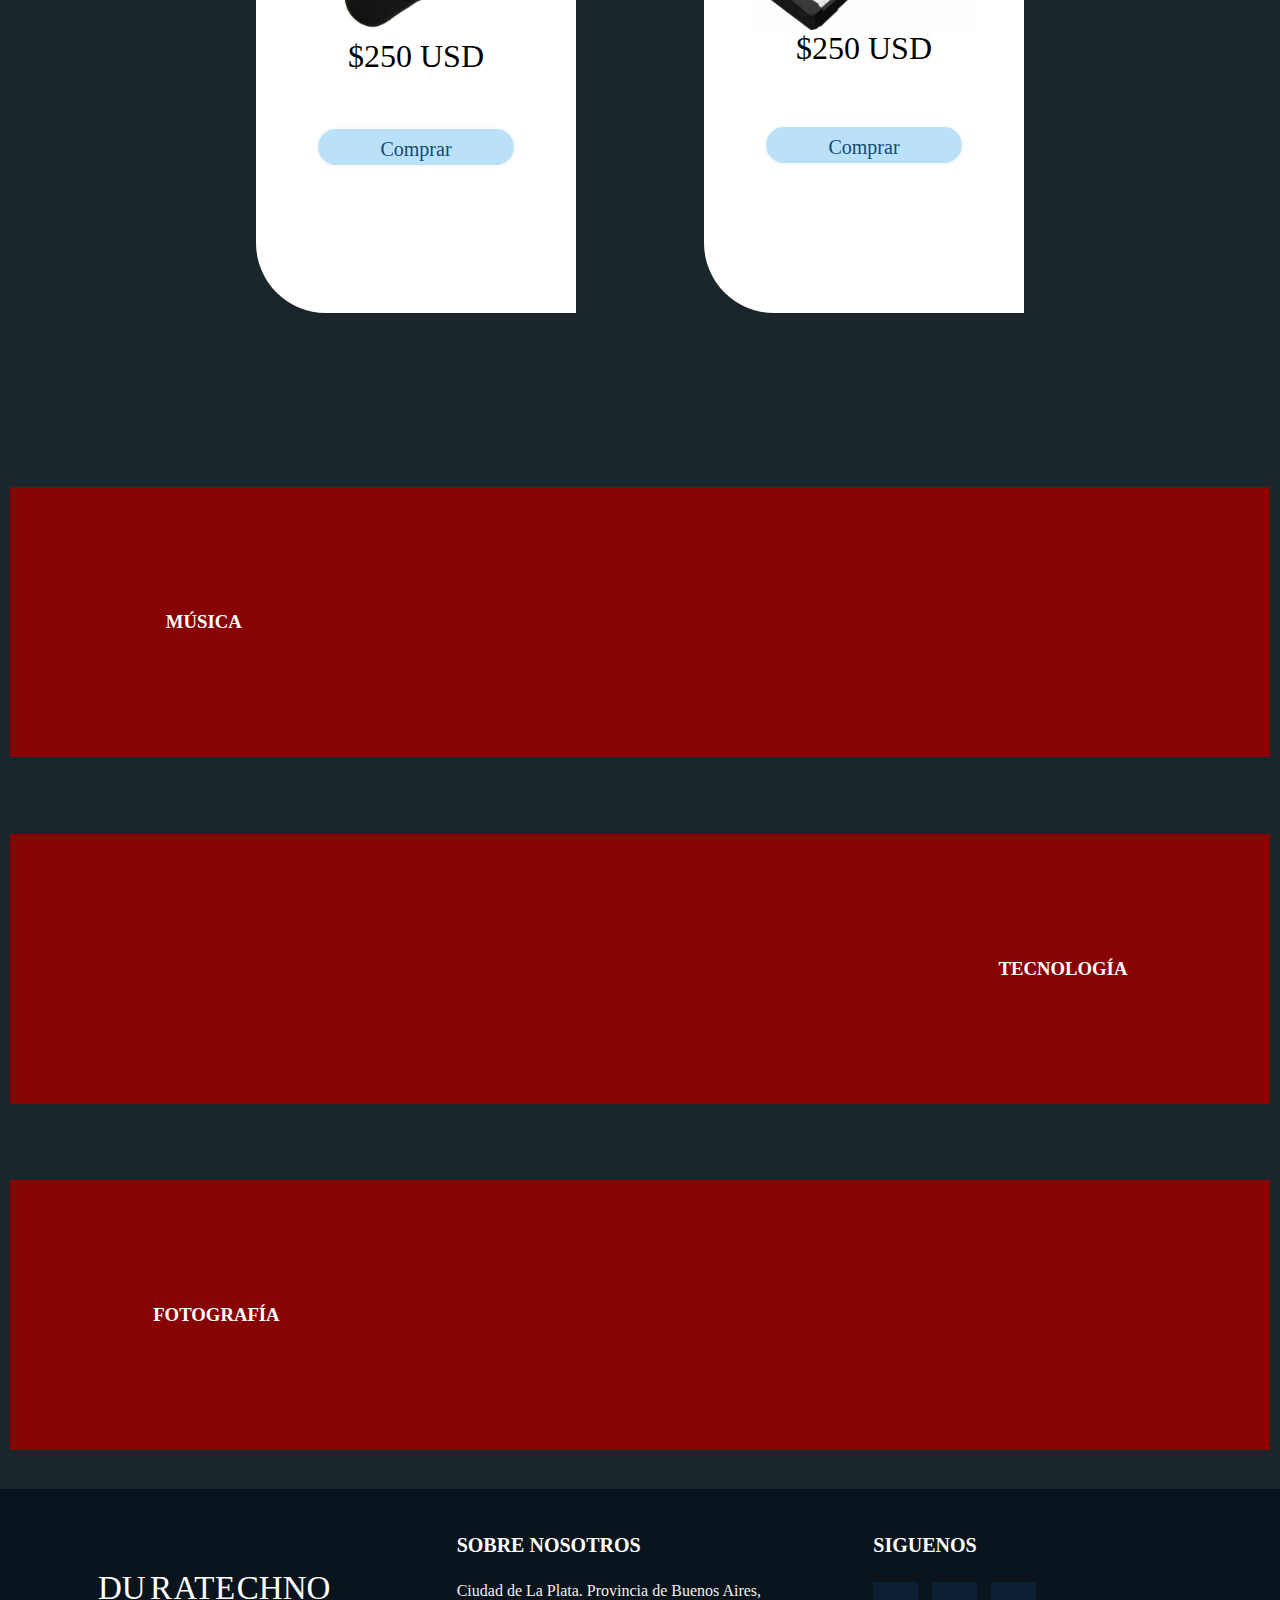
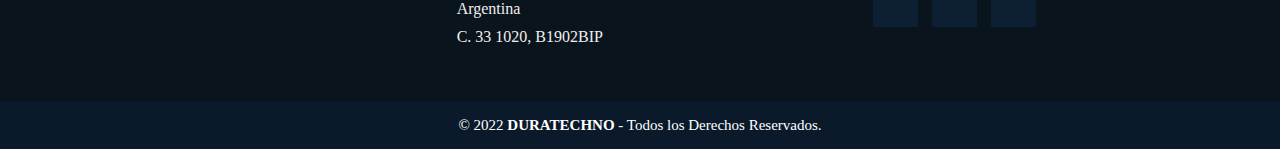
==== commit 6a84e3f6: "Entrega proyecto final" ====
--- a/index.html
+++ b/index.html
@@ -116,8 +116,8 @@
           </div>
           <div class="box">
               <h2>SOBRE NOSOTROS</h2>
-              <p>Lorem ipsum dolor sit amet consectetur adipisicing elit. Odio, ipsa?</p>
-              <p>Lorem ipsum dolor sit amet consectetur adipisicing elit. Odio, ipsa?</p>
+              <p>Ciudad de La Plata. Provincia de Buenos Aires, Argentina</p>
+              <p>C. 33 1020, B1902BIP</p>
           </div>
           <div class="box">
               <h2>SIGUENOS</h2>
--- a/css/styles.css
+++ b/css/styles.css
@@ -6,14 +6,11 @@
   box-sizing: border-box;
 }
 
-header {
-  font-family: "$fontBaloo";
-}
 header .logo__nav {
   width: 40%;
 }
 header .background-color {
-  background-color: #1B262C;
+  background-color: #0F4C75;
 }
 header .nav-link {
   color: #fff;
@@ -26,13 +23,67 @@
   width: 100%;
 }
 
+.conteiner_video-presentacion {
+  background-color: #1B262C;
+  height: auto;
+  display: flex;
+  flex-direction: column;
+  align-items: center;
+  justify-content: center;
+}
+.conteiner_video-presentacion .square_conteiner {
+  background-color: #880404;
+  height: 30vh;
+  width: 98.5vw;
+  display: flex;
+  align-items: center;
+  justify-content: space-around;
+  margin: 3%;
+}
+.conteiner_video-presentacion .square_conteiner h3 {
+  color: white;
+}
+.conteiner_video-presentacion .square_conteiner iframe {
+  height: 120%;
+}
+
+@media screen and (max-width: 480px) {
+  .conteiner_video-presentacion {
+    height: auto;
+    padding: 10%;
+    flex-direction: column;
+    justify-content: space-around;
+  }
+  .conteiner_video-presentacion .square_conteiner {
+    height: 20vh;
+    width: 98.5vw;
+    padding: 2%;
+  }
+  .conteiner_video-presentacion .square_conteiner iframe {
+    height: 120%;
+    width: 60%;
+  }
+}
+@media screen and (max-width: 768px) {
+  .conteiner_video-presentacion {
+    height: auto;
+    padding: 5%;
+    flex-direction: column;
+  }
+  .conteiner_video-presentacion .square_conteiner {
+    height: 20vh;
+    width: 98.5vw;
+  }
+  .conteiner_video-presentacion .square_conteiner iframe {
+    height: 120%;
+  }
+}
 .conteiner__products {
   background-color: #1B262C;
   display: flex;
   justify-content: space-between;
   align-items: center;
   height: 100vh;
-  font-family: "Baloo 2", cursive;
 }
 .conteiner__products .card__1 {
   display: flex;
@@ -45,7 +96,6 @@
   margin-left: 20%;
   border-top-right-radius: 70px;
   border-bottom-left-radius: 70px;
-  font-family: "TTNorms-ExtraBold";
   font-size: 2em;
 }
 .conteiner__products .card__1 img {
@@ -75,7 +125,6 @@
   margin-right: 20%;
   border-top-right-radius: 70px;
   border-bottom-left-radius: 70px;
-  font-family: "TTNorms-ExtraBold";
   font-size: 2em;
 }
 .conteiner__products .card__2 h3 {
@@ -102,30 +151,42 @@
   transition: 1s;
 }
 
-.conteiner_video-presentacion {
-  background-color: #1B262C;
-  height: auto;
-  display: flex;
-  flex-direction: column;
-  align-items: center;
-  justify-content: center;
-}
-.conteiner_video-presentacion .square_conteiner {
-  background-color: #880404;
-  height: 30vh;
-  width: 98.5vw;
-  display: flex;
-  align-items: center;
-  justify-content: space-around;
-  margin: 3%;
-}
-.conteiner_video-presentacion .square_conteiner h3 {
-  color: white;
-}
-.conteiner_video-presentacion .square_conteiner iframe {
-  height: 120%;
-}
-
+@media screen and (max-width: 768px) {
+  .conteiner__products {
+    flex-direction: row;
+    justify-content: space-evenly;
+    padding: 10%;
+    height: auto;
+    margin-left: 0;
+  }
+  .conteiner__products .card__1 {
+    width: 50%;
+    margin: 2%;
+  }
+  .conteiner__products .card__1:hover {
+    width: 60%;
+    margin: 2%;
+  }
+  .conteiner__products .card__2 {
+    width: 50%;
+    margin: 2%;
+  }
+  .conteiner__products .card__2:hover {
+    width: 60%;
+    margin: 2%;
+  }
+}
+@media screen and (max-width: 480px) {
+  .conteiner__products {
+    flex-direction: column;
+  }
+  .conteiner__products .card__1 {
+    width: 60%;
+  }
+  .conteiner__products .card__2 {
+    width: 60%;
+  }
+}
 .pie-pagina {
   width: 100%;
   background-color: #0a141d;
@@ -201,92 +262,74 @@
   }
 }
 .section__aboutus {
-  background-image: url(../assets/img/Fondocover.png);
-  background-repeat: no-repeat;
-  background-size: cover;
-  height: 100vh;
   background-color: #1B262C;
+  display: flex;
+  flex-direction: column;
+  justify-content: center;
+  align-items: center;
+  height: auto;
 }
 .section__aboutus h2 {
-  margin-left: 45%;
-  color: #fff;
-  background-color: #1B262C;
-  padding-top: 3%;
+  color: #fff;
+  padding: 5%;
 }
 .section__aboutus .nosotros__info {
   display: flex;
-  justify-content: space-between;
-  align-items: center;
-  margin-top: 8rem;
+  justify-content: space-evenly;
+  align-items: center;
+  padding: 0 5% 5% 5%;
 }
 .section__aboutus .nosotros__info .nosotros__info-text {
-  font-family: TTNorms-Regular;
-  color: #fff;
-  font-size: 1.8em;
-  width: 900px;
-  height: 600px;
-  margin-left: 100px;
-  overflow: scroll;
-}
-.section__aboutus .nosotros__info .nosotros__info-text div .section__aboutus img {
-  width: 800px;
-  margin-right: 100px;
-  margin-bottom: 5em;
-}
-.section__aboutus .nosotros__info .nosotros__info-text::-webkit-scrollbar {
-  width: 3px;
-  height: 3px;
-  background-color: rgb(224, 255, 245);
-}
-
-.section__aboutus img {
-  width: 800px;
-  margin-right: 100px;
-  margin-bottom: 5em;
-}
-
-* {
-  font-family: "Nunito", sans-serif;
-  margin: 0;
-  padding: 0;
-  box-sizing: border-box;
-  outline: none;
-  border: none;
-  text-decoration: none;
-  transition: all 0.2s linear;
-  text-transform: capitalize;
-}
-
-html {
-  font-size: 62.5%;
-  overflow-x: hidden;
-}
-
-.body_productos {
-  background-color: #1B262C;
-}
-
-.container_productos {
+  color: #fff;
+  max-width: 50%;
+  padding-right: 10%;
+}
+.section__aboutus .nosotros__info img {
+  width: 80%;
+  padding-left: 10%;
+}
+
+@media screen and (max-width: 480px) {
+  .nosotros__info {
+    flex-direction: column;
+    justify-content: center;
+    align-items: center;
+  }
+  .nosotros__info p {
+    height: 5%;
+  }
+  .nosotros__info img {
+    width: 60%;
+    padding-left: 10%;
+    padding-top: 5%;
+  }
+}
+.body_product {
+  background: #1B262C;
+}
+
+.container_product {
   max-width: 1200px;
   margin: 0 auto;
   padding: 3rem 2rem;
 }
 
-.container .title {
-  font-size: 3.5rem;
+.container_product .title {
+  font-size: 2.5rem;
   color: #fff;
   margin-bottom: 3rem;
   text-transform: uppercase;
   text-align: center;
 }
 
-.container .products-container {
+.container_product .products-container {
   display: grid;
   grid-template-columns: repeat(auto-fit, minmax(30rem, 1fr));
   gap: 2rem;
-}
-
-.container .products-container .product {
+  padding-left: 7%;
+}
+
+.container_product .products-container .product {
   text-align: center;
   padding: 3rem 2rem;
   background: #fff;
@@ -294,32 +337,35 @@
   outline: 0.1rem solid #ccc;
   outline-offset: -1.5rem;
   cursor: pointer;
-}
-
-.container .products-container .product:hover {
+  overflow: hidden;
+  width: 25rem;
+  height: 26rem;
+}
+
+.container_product .products-container .product:hover {
   outline: 0.2rem solid #222;
   outline-offset: 0;
 }
 
-.container .products-container .product img {
-  height: 25rem;
-}
-
-.container .products-container .product:hover img {
+.container_product .products-container .product img {
+  height: 10rem;
+}
+
+.container_product .products-container .product:hover img {
   transform: scale(0.9);
 }
 
-.container .products-container .product h3 {
+.container_product .products-container .product h3 {
   padding: 0.5rem 0;
   font-size: 2rem;
   color: #444;
 }
 
-.container .products-container .product:hover h3 {
+.container_product .products-container .product:hover h3 {
   color: #27ae60;
 }
 
-.container .products-container .product .price {
+.container_product .products-container .product .price {
   font-size: 2rem;
   color: #444;
 }
@@ -343,7 +389,8 @@
   background: #fff;
   position: relative;
   margin: 2rem;
-  width: 40rem;
+  width: 30rem;
+  height: 35rem;
 }
 
 .products-preview .preview.active {
@@ -351,7 +398,7 @@
 }
 
 .products-preview .preview img {
-  height: 30rem;
+  height: 8rem;
 }
 
 .products-preview .preview .fa-times {
@@ -370,12 +417,12 @@
 .products-preview .preview h3 {
   color: #444;
   padding: 0.5rem 0;
-  font-size: 2.5rem;
+  font-size: 1.5rem;
 }
 
 .products-preview .preview .stars {
   padding: 1rem 0;
-  font-size: 1.7rem;
+  font-size: 1rem;
 }
 
 .products-preview .preview .stars i {
@@ -389,27 +436,27 @@
 .products-preview .preview p {
   line-height: 1.5;
   padding: 1rem 0;
-  font-size: 1.6rem;
+  font-size: 1rem;
   color: #777;
 }
 
 .products-preview .preview .price {
   padding: 1rem 0;
-  font-size: 2.5rem;
+  font-size: 1.5rem;
   color: #27ae60;
 }
 
 .products-preview .preview .buttons {
   display: flex;
-  gap: 1.5rem;
+  gap: 0.5rem;
   flex-wrap: wrap;
   margin-top: 1rem;
 }
 
 .products-preview .preview .buttons a {
-  flex: 1 1 16rem;
+  flex: 0.5 0.5 8rem;
   padding: 1rem;
-  font-size: 1.8rem;
+  font-size: 1rem;
   color: #444;
   border: 0.1rem solid #444;
 }
@@ -426,10 +473,6 @@
 .products-preview .preview .buttons a.buy:hover {
   background: #444;
   color: #fff;
-}
-
-.width_img {
-  width: 95%;
 }
 
 @media (max-width: 991px) {
@@ -441,10 +484,24 @@
   .products-preview .preview img {
     height: 25rem;
   }
-}
-@media (max-width: 450px) {
+  .container_product .products-container {
+    padding-left: 13%;
+  }
+}
+@media (max-width: 480px) {
   html {
     font-size: 50%;
+  }
+  .container_product .products-container {
+    padding-left: 23%;
+  }
+  .products-preview .preview {
+    overflow: hidden;
+    height: auto;
+  }
+  .products-preview .preview img {
+    overflow: hidden;
+    width: auto;
   }
 }
 .container_page-contact {
@@ -473,7 +530,7 @@
 }
 
 .contact-form {
-  background-color: #1abc9c;
+  background-color: #0F4C75;
   position: relative;
 }
 
@@ -502,7 +559,7 @@
   position: absolute;
   width: 26px;
   height: 26px;
-  background-color: #1abc9c;
+  background-color: #0F4C75;
   transform: rotate(45deg);
   top: 50px;
   left: -13px;
@@ -574,7 +631,7 @@
   background-color: #fff;
   border: 2px solid #fafafa;
   font-size: 0.95rem;
-  color: #1abc9c;
+  color: #0F4C75;
   line-height: 1;
   border-radius: 25px;
   outline: none;
@@ -608,7 +665,7 @@
   opacity: 0;
   transition: 0.3s;
   height: 5px;
-  background-color: #1abc9c;
+  background-color: #0F4C75;
   top: 50%;
   transform: translateY(-50%);
 }
@@ -640,7 +697,7 @@
 }
 
 .contact-info .title {
-  color: #1abc9c;
+  color: #0F4C75;
 }
 
 .text {
@@ -678,7 +735,7 @@
   width: 35px;
   height: 35px;
   border-radius: 5px;
-  background: linear-gradient(45deg, #1abc9c, #149279);
+  background: linear-gradient(45deg, #0F4C75, #3282B8);
   color: #fff;
   text-align: center;
   line-height: 35px;
@@ -695,7 +752,7 @@
   position: absolute;
   width: 110px;
   height: 100px;
-  border: 22px solid #1abc9c;
+  border: 22px solid #0F4C75;
   border-radius: 50%;
   bottom: -77px;
   right: 50px;
@@ -707,7 +764,7 @@
   width: 500px;
   height: 500px;
   border-radius: 50%;
-  background: linear-gradient(to bottom, #1cd4af, #159b80);
+  background: linear-gradient(to bottom, #0F4C75, #3282B8);
   bottom: 50%;
   right: 50%;
   transform: translate(-40%, 38%);
@@ -801,4 +858,73 @@
   .btn {
     padding: 0.45rem 1.2rem;
   }
-}/*# sourceMappingURL=styles.css.map */+}
+.reviews_page {
+  background-color: #1B262C;
+}
+.reviews_page .reviews_page-title {
+  display: flex;
+  flex-direction: column;
+  justify-content: center;
+  align-items: center;
+}
+.reviews_page .reviews_page-title h2 {
+  color: #fff;
+  background-color: #1B262C;
+  display: inline-block;
+  width: 98vw;
+  background-color: rgb(29, 31, 31);
+  padding-left: 30%;
+  margin-top: 2%;
+}
+.reviews_page .reviews_page-title .video-reviews-cover {
+  width: 95%;
+}
+.reviews_page .reviews_page-video {
+  display: flex;
+  justify-content: space-around;
+  align-items: center;
+  padding-top: 15%;
+  padding-bottom: 10%;
+}
+.reviews_page .reviews_page-video .conteiner_page_reviews {
+  display: flex;
+  justify-content: center;
+  align-items: center;
+  height: 60vh;
+  width: 23vw;
+  overflow: hidden;
+  opacity: 0.5;
+  box-shadow: 5px 5px 5px 3px rgba(0, 0, 0, 0.2);
+  border-radius: 7px;
+}
+.reviews_page .reviews_page-video .conteiner_page_reviews img {
+  -o-object-fit: cover;
+     object-fit: cover;
+}
+.reviews_page .reviews_page-video .conteiner_page_reviews h4 {
+  color: #fff;
+  font-size: 3em;
+  position: absolute;
+}
+.reviews_page .reviews_page-video .conteiner_page_reviews:hover {
+  opacity: 0.9;
+}
+
+@media screen and (max-width: 480px) {
+  .conteiner_page_reviews {
+    width: 50vw;
+  }
+}
+
+
+.navbar-toggler{
+  border: 1px solid #fff;
+}
+.navbar-toggler-icon{
+  background-image: url("data:image/svg+xml,%3csvg xmlns='http://www.w3.org/2000/svg' viewBox='0 0 30 30'%3e%3cpath stroke='rgba%28255, 255, 255, 0.55%29' stroke-linecap='round' stroke-miterlimit='10' stroke-width='2' d='M4 7h22M4 15h22M4 23h22'/%3e%3c/svg%3e")
+  ;
+}
+
+
+/*# sourceMappingURL=styles.css.map */